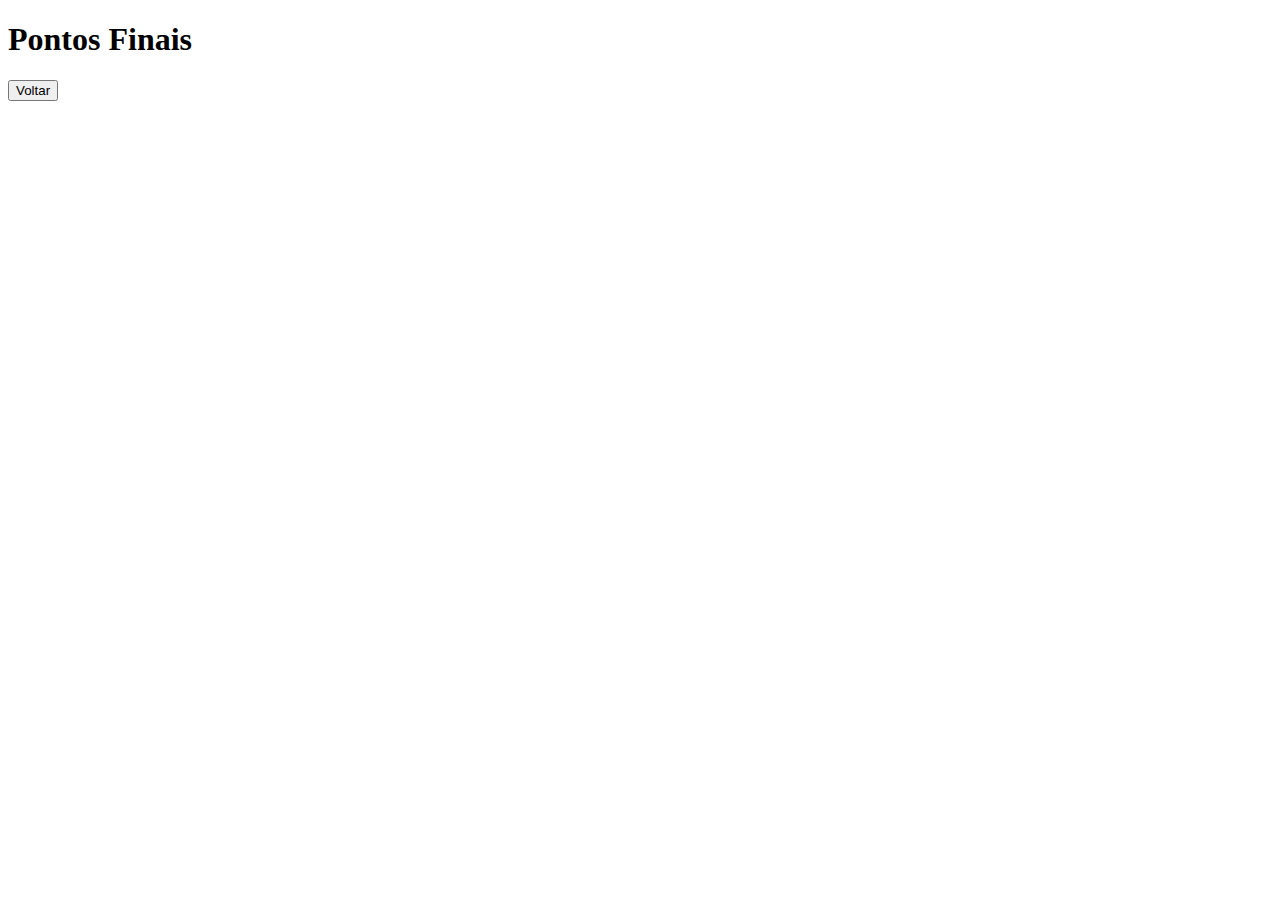
==== interface/finish/index.html @ 6f4913da "fix change html files name to index" ====
<!DOCTYPE html>
<html lang="en">
<head>
    <meta charset="UTF-8">
    <meta name="viewport" content="width=device-width, initial-scale=1.0">
    <title>Document</title>
</head>
<body>
    <h1>Pontos Finais</h1>
    <div class="points-container"></div>
    <button onclick="window.location.replace('../../index.html')">Voltar</button>
</body>
<script>
    const totalPoints = new URLSearchParams(window.location.search).get('pontos');
    const pointsContainer = document.getElementsByClassName("points-container")[0];
    pointsContainer.innerHTML = totalPoints
</script>
</html>
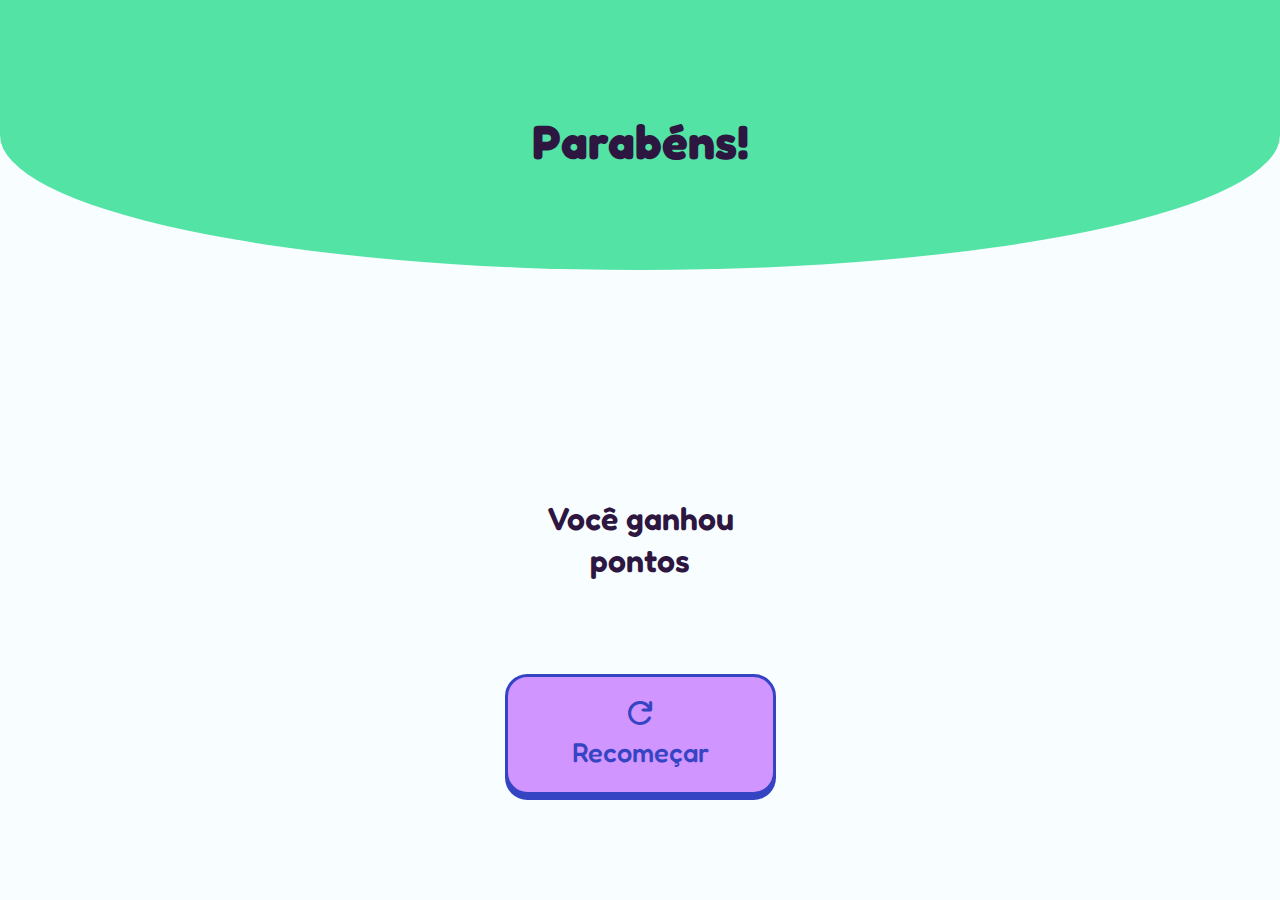
==== commit 72daf58b: "adicionado interface e animações" ====
--- a/interface/finish/index.html
+++ b/interface/finish/index.html
@@ -1,18 +1,46 @@
 <!DOCTYPE html>
 <html lang="en">
-<head>
-    <meta charset="UTF-8">
-    <meta name="viewport" content="width=device-width, initial-scale=1.0">
+  <head>
+    <meta charset="UTF-8" />
+    <meta name="viewport" content="width=device-width, initial-scale=1.0" />
     <title>Document</title>
-</head>
-<body>
-    <h1>Pontos Finais</h1>
-    <div class="points-container"></div>
-    <button onclick="window.location.replace('../../index.html')">Voltar</button>
-</body>
-<script>
-    const totalPoints = new URLSearchParams(window.location.search).get('pontos');
-    const pointsContainer = document.getElementsByClassName("points-container")[0];
-    pointsContainer.innerHTML = totalPoints
-</script>
-</html>+    <link rel="stylesheet" href="./styles.css" />
+    <link
+      rel="stylesheet"
+      href="https://fonts.googleapis.com/css2?family=Material+Symbols+Rounded:opsz,wght,FILL,GRAD@48,600,1,0" />
+  </head>
+  <body>
+    <div class="score-main">
+      <div class="score-header">
+        <h1 class="score-title">Parabéns!</h1>
+        <div class="score-bg">
+          <div class="score-title-image"></div>
+        </div>
+      </div>
+
+      <div class="score">
+        <div class="score-info">
+          <h2>Você ganhou</h2>
+          <div class="points-container"></div>
+          <span>pontos</span>
+        </div>
+      </div>
+
+      <div class="score-title-bg"></div>
+      <button
+        id="refresh-btn"
+        onclick="window.location.replace('../../index.html')">
+        <span class="material-symbols-rounded"> refresh </span>
+        Recomeçar
+      </button>
+    </div>
+  </body>
+  <script>
+    const totalPoints = new URLSearchParams(window.location.search).get(
+      "pontos"
+    );
+    const pointsContainer =
+      document.getElementsByClassName("points-container")[0];
+    pointsContainer.innerHTML = totalPoints;
+  </script>
+</html>
--- a/interface/finish/styles.css
+++ b/interface/finish/styles.css
@@ -0,0 +1,209 @@
+@import url('https://fonts.googleapis.com/css2?family=Fredoka:wght@300;400;500;600;700&display=swap');
+
+
+:root{
+    font-family: 'Fredoka', sans-serif;
+    font-weight: 300;
+    --light: #F8FDFF;
+    --mid: #DFDEFF;
+    --dark: #2D163F;
+    --bg-blue: #8DD5FE;
+    --purple-ligth: #D095FF;
+    --purple-dark: #3544C2;
+    --green-light: #C3FFC9;
+    --green-mid: #53E3A5;
+    --green-dark: #3F98AB;
+    --yellow-light: #FCD87A;
+    --yellow-dark: #E05536;
+}
+
+body{
+    font-family: 'Fredoka', sans-serif;
+    margin: 0;
+    box-sizing: border-box;
+    background-color: var(--light);
+}
+
+
+/* SCORE STYLES */
+
+.score-main{
+    display: flex;
+    align-items: center;
+    flex-direction: column;
+    align-items: center;
+    justify-content: space-evenly;
+    width: 100%;
+    height: 100vh;
+    overflow: hidden;
+    animation: slideDown 0.7s cubic-bezier(.84,.09,.17,.97) 0s both;
+}
+
+.score-header{
+    display: flex;
+    flex-direction: column;
+    align-items: center;
+    justify-content: center;
+    width: 100%;
+    gap: 0px;
+    height: auto;
+    z-index: 10;
+    animation: popUp 0.5s cubic-bezier(0,.82,.3,1.36) .6s both;
+}
+
+.score-main h1{
+    font-size: 3rem;
+    color: var(--dark);
+    line-height: 0.2;
+    animation: popUp 0.8s cubic-bezier(0,.82,.3,1.36) .8s both;
+}
+
+.score-title-image{
+    background-image: url("/honesty-heroes-main/img/kid-win.png");
+    width: 150px;
+    height: 200px;
+    margin-left: auto;
+    background-position: center;
+    background-size: contain;
+    background-repeat: no-repeat;
+}
+
+.score-bg{
+    overflow:auto;
+}
+
+.score-title-bg{
+    background: radial-gradient(circle farthest-corner at top center, var(--green-mid) 90%, var(--green-mid) 0%);
+    width: 100%;
+    height: 30%;
+    border-radius: 0rem 0rem 99% 99%;
+    z-index: -1;
+    position: absolute;
+    overflow: hidden;
+    top: 0;
+    left: 0;
+    transform: translateX(-0%);
+    animation: slideDown 1s cubic-bezier(.84,.09,.17,.97) 0.1s both;
+}
+
+.score{
+    display: flex;
+    flex-direction: column;
+    color: var(--dark);
+    animation: slideDown 1s cubic-bezier(.84,.09,.17,.97) 0.1s both;
+}
+
+.score-info{
+    display: flex;
+    flex-direction: column;
+    align-items: center;
+    justify-content: center;
+    gap: 0px;
+}
+
+.points-container{
+    font-size: 7rem;
+    font-weight: 800;
+    line-height: 1;
+    color: var(--green-mid);
+    text-shadow: 0px 5px 0px var(--green-dark);
+    animation: scoreUp .5s ease 0.8s both;
+}
+
+
+.score-info span, h2{
+    font-size: 2em;
+    font-weight: 600;
+    line-height: 0.5;
+}
+
+#refresh-btn{
+    display: flex;
+    padding: 1.5rem 4rem;
+    border-radius: 1.4rem;
+    border: 3px solid var(--purple-dark);
+    font-family: 'Fredoka', sans-serif;
+    font-weight: 500;
+    font-size: 1.7em;
+    display: flex;
+    flex-direction: column;
+    align-items: center;
+    justify-content: space-around;
+    gap: 0.4em;
+    color: var(--purple-dark);
+    background-color: var(--purple-ligth);
+    box-shadow: 0px 5px 0px var(--purple-dark);
+    transition: all 0.2s ease;
+    animation: slideUp 0.5s cubic-bezier(.84,.09,.17,.97) 0.3s both;
+}
+.material-symbols-rounded{
+    scale: 1.5;
+}
+
+#refresh-btn:hover{
+    box-shadow: 0px 2px 0px var(--green-dark);
+    color: white;
+    background-color: var(--green-mid);
+    border: 4px solid var(--green-dark);
+    scale: 1.1;
+}
+
+#refresh-btn:active{
+    transform: scale(0.9);
+    box-shadow: 0px 0px 0px var(--green-dark);
+    color: var(--green-dark);
+    background-color: var(--green-light);
+    border: 4px solid var(--green-dark)
+}
+
+@media (max-width: 468px) {
+    .score{
+        transform: scale(0.8);
+    }
+    #refresh-btn{
+        font-size: 1.2em;
+    }
+}
+
+@keyframes scoreUp{
+    from{
+        transform: translateX(100px);
+        letter-spacing: 2rem;
+        opacity: 0;
+    }
+    to{
+        transform: translateY(0);
+    }
+}
+
+@keyframes popUp {
+    from{
+        transform: scale(0);
+    }
+    to{
+        transform: scale(1);
+    }
+}
+
+@keyframes slideDown {
+    from{
+        transform: translateY(-400px);
+        opacity: 0;
+        letter-spacing: 1rem;
+        padding: 0;
+    }
+    to{
+    }
+}
+
+@keyframes slideUp {
+    from{
+        transform: translateY(400px);
+        opacity: 0;
+        letter-spacing: 1rem;
+        padding: 0;
+    }
+    to{
+
+    }
+}